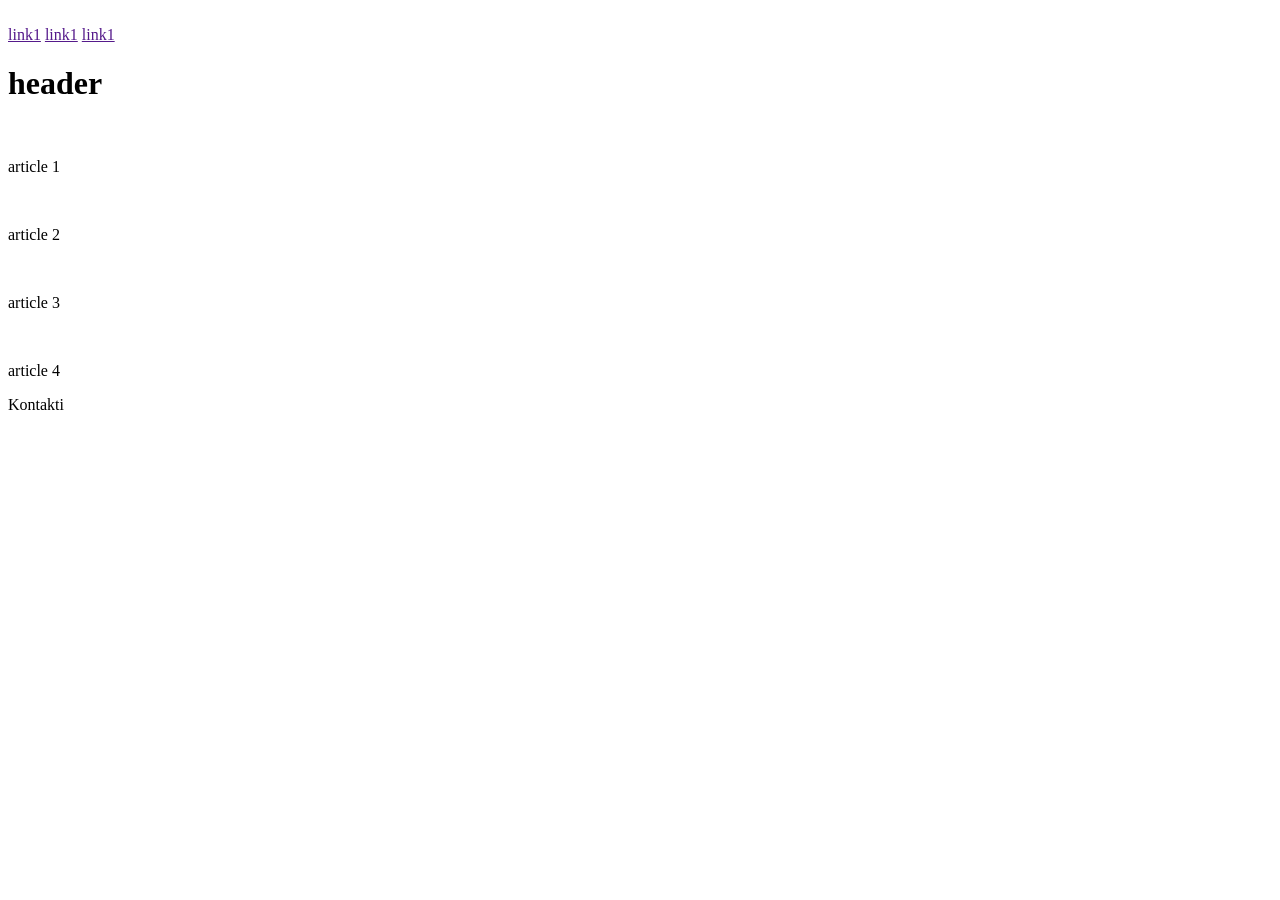
==== index.html @ 45a2771e "sākums" ====
<!DOCTYPE html>
<html lang="lv">

<head>
    <meta charset="UTF-8">
    <meta name="viewport" content="width=device-width, initial-scale=1.0">
    <link rel="stylesheet" href="css/style.css">
    <title>Document</title>
</head>

<body>
    <header>
        <img src="" alt="">
        <nav>
            <a href="">link1</a>
            <a href="">link1</a>
            <a href="">link1</a>

        </nav>
    </header>
    <main>
        <h1>header</h1>
        <article>
            <img src="" alt="">
            <p>article 1</p>
        </article>
        <article>
            <img src="" alt="">
            <p>article 2</p>
        </article>
        <article>
            <img src="" alt="">
            <p>article 3</p>
        </article>
        <article>
            <img src="" alt="">
            <p>article 4</p>
        </article>
    </main>
    <footer>
        <p>Kontakti</p>
    </footer>
</body>

</html>
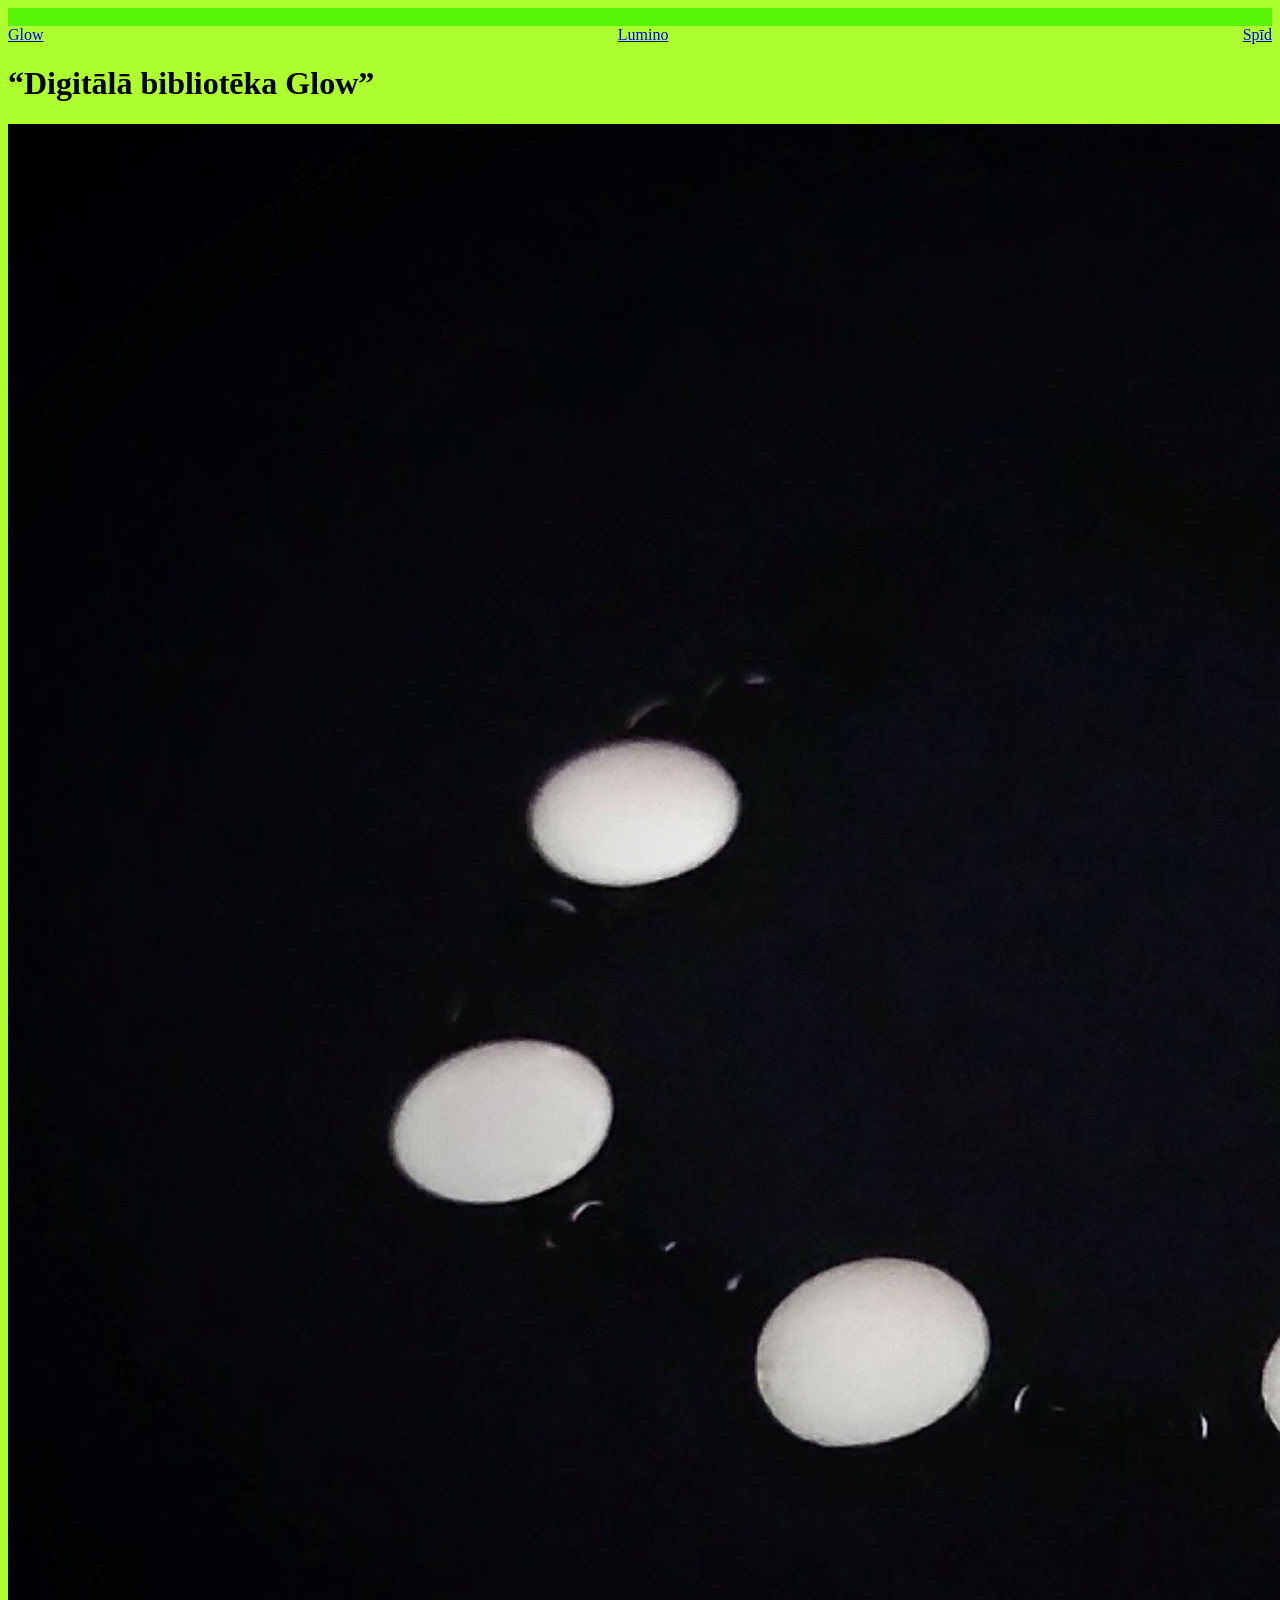
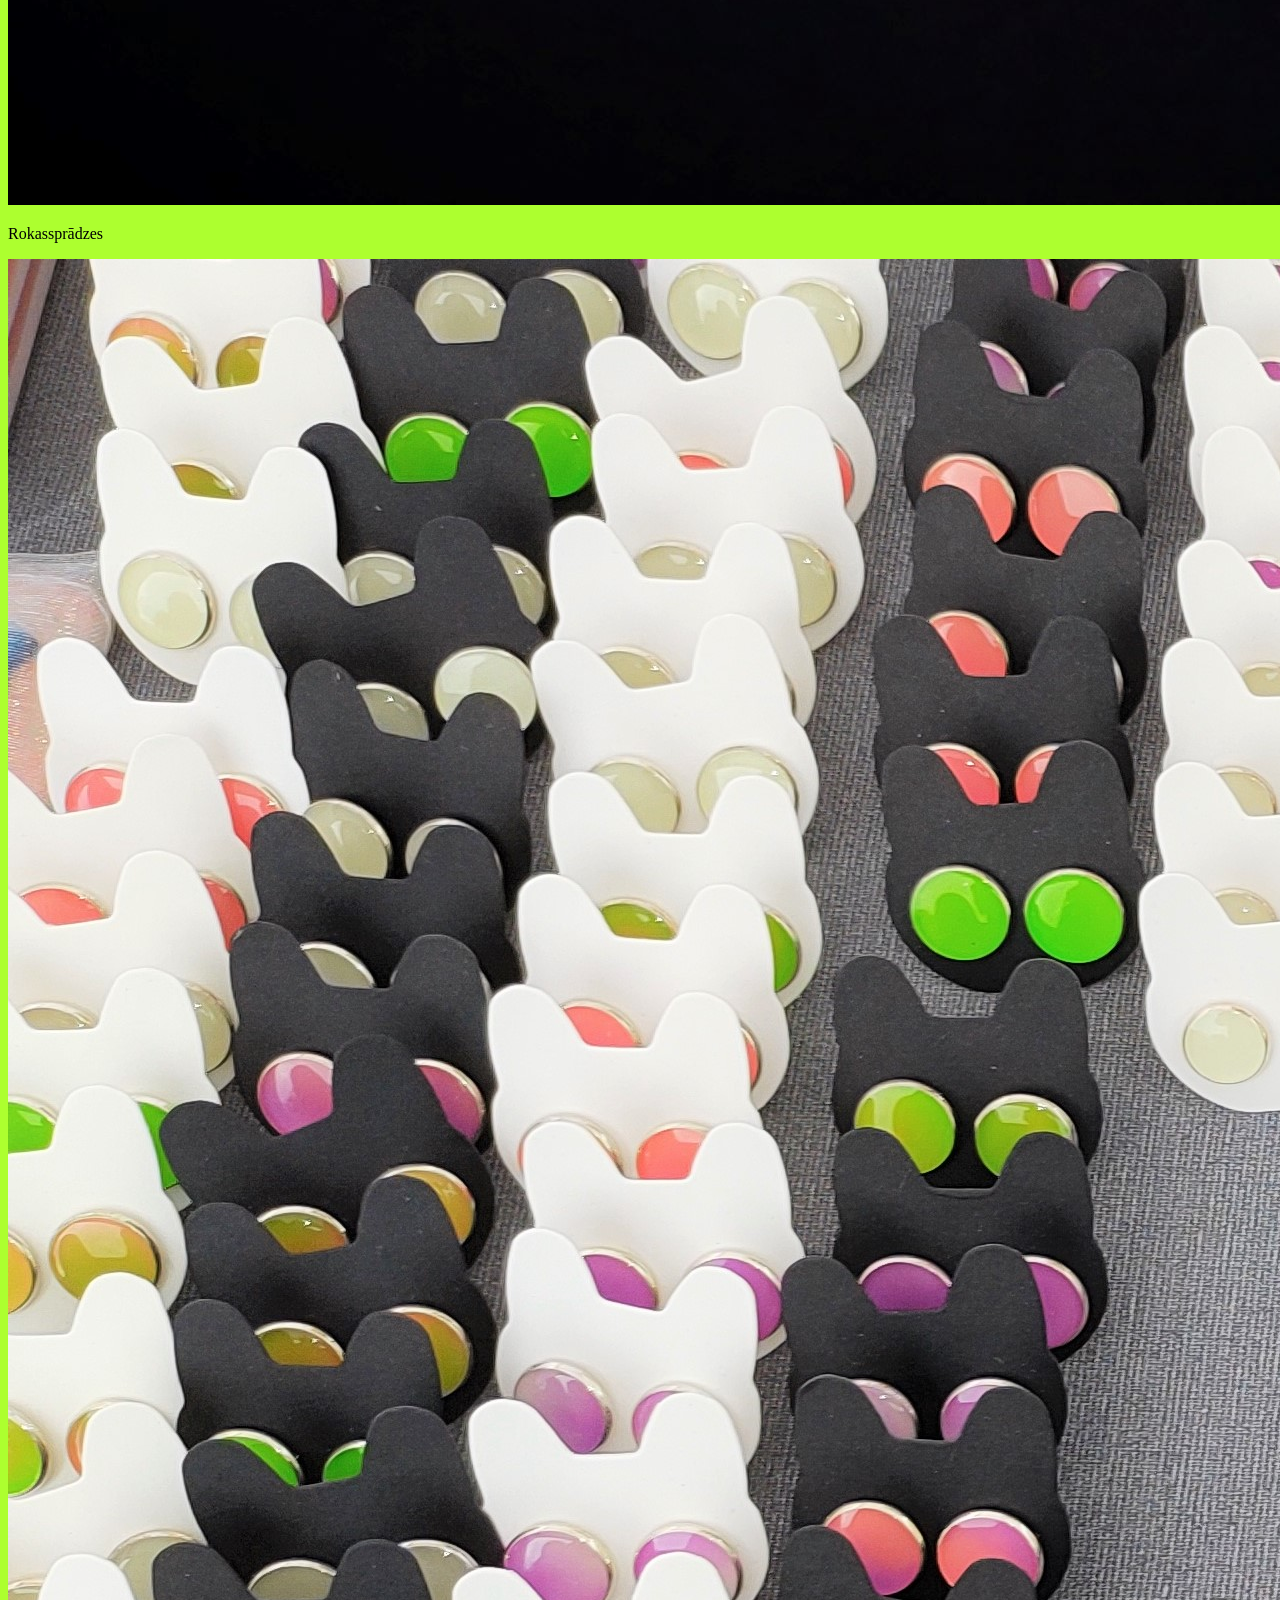
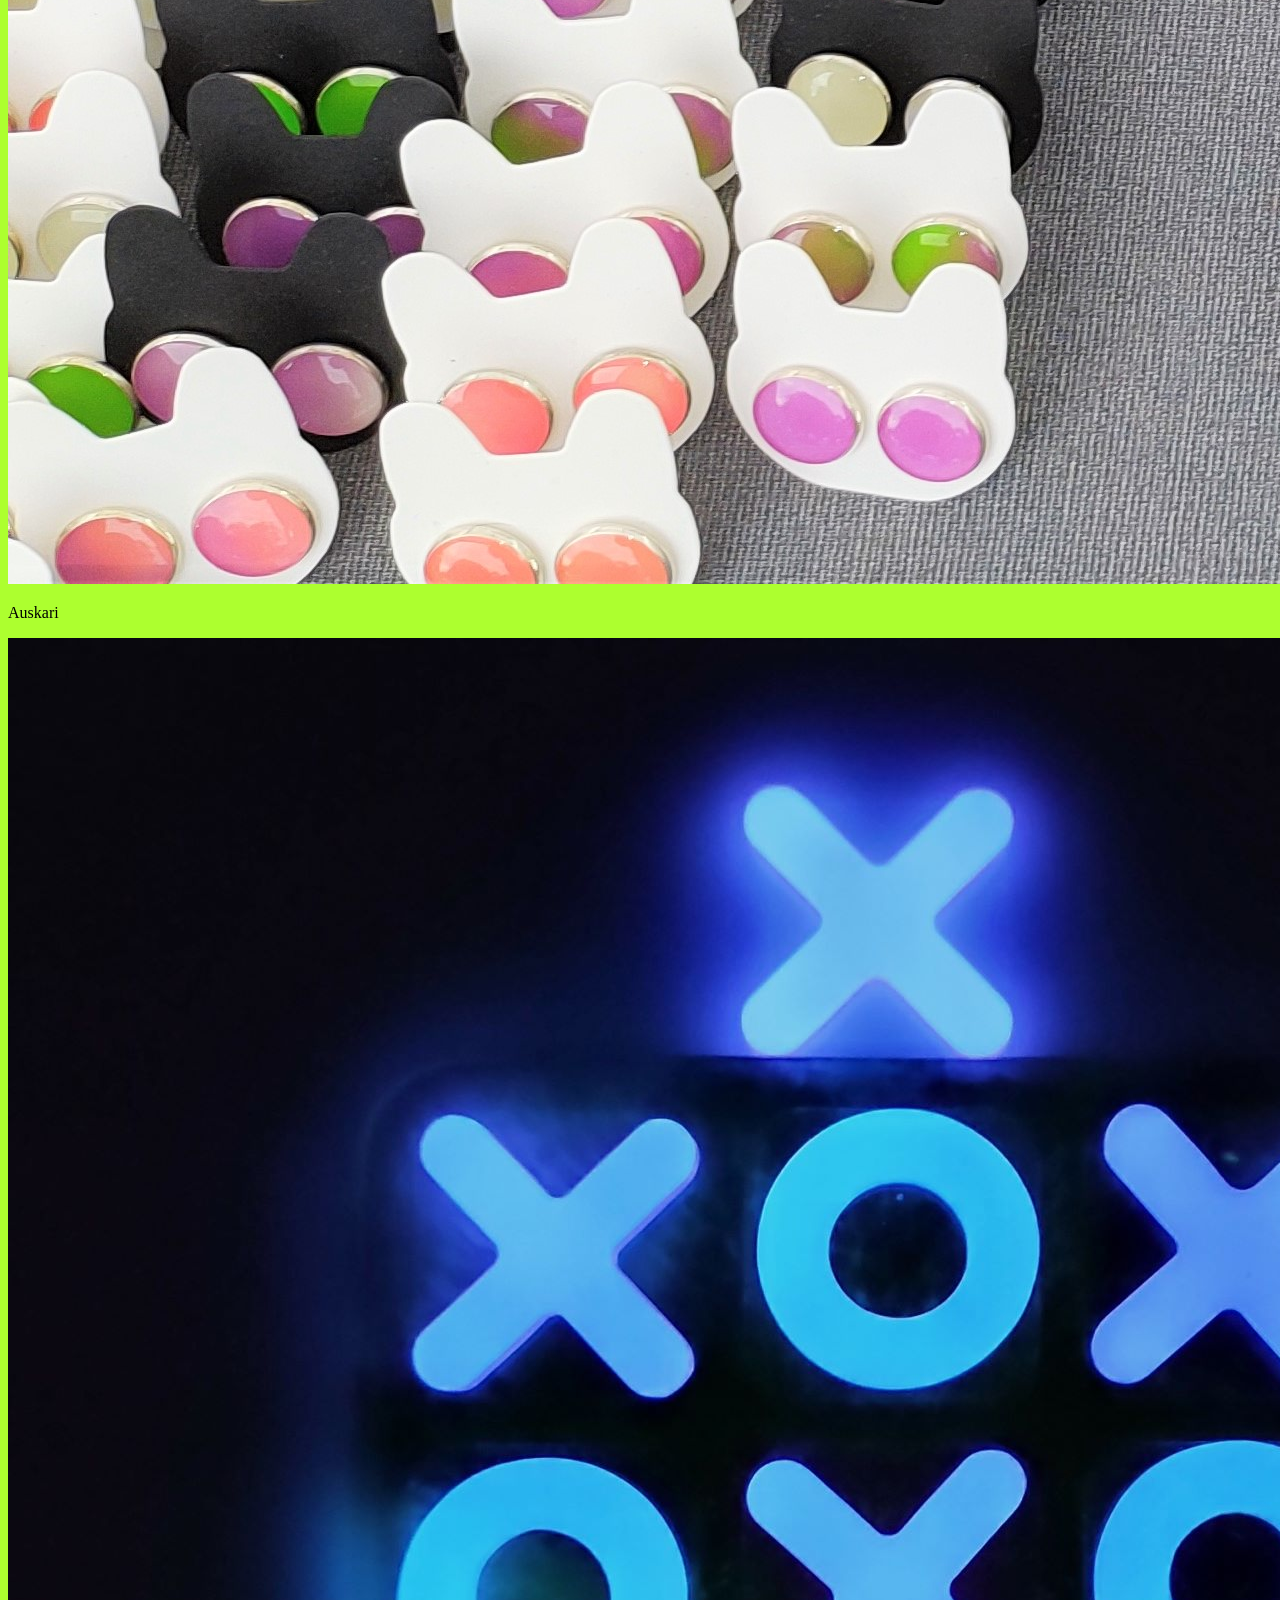
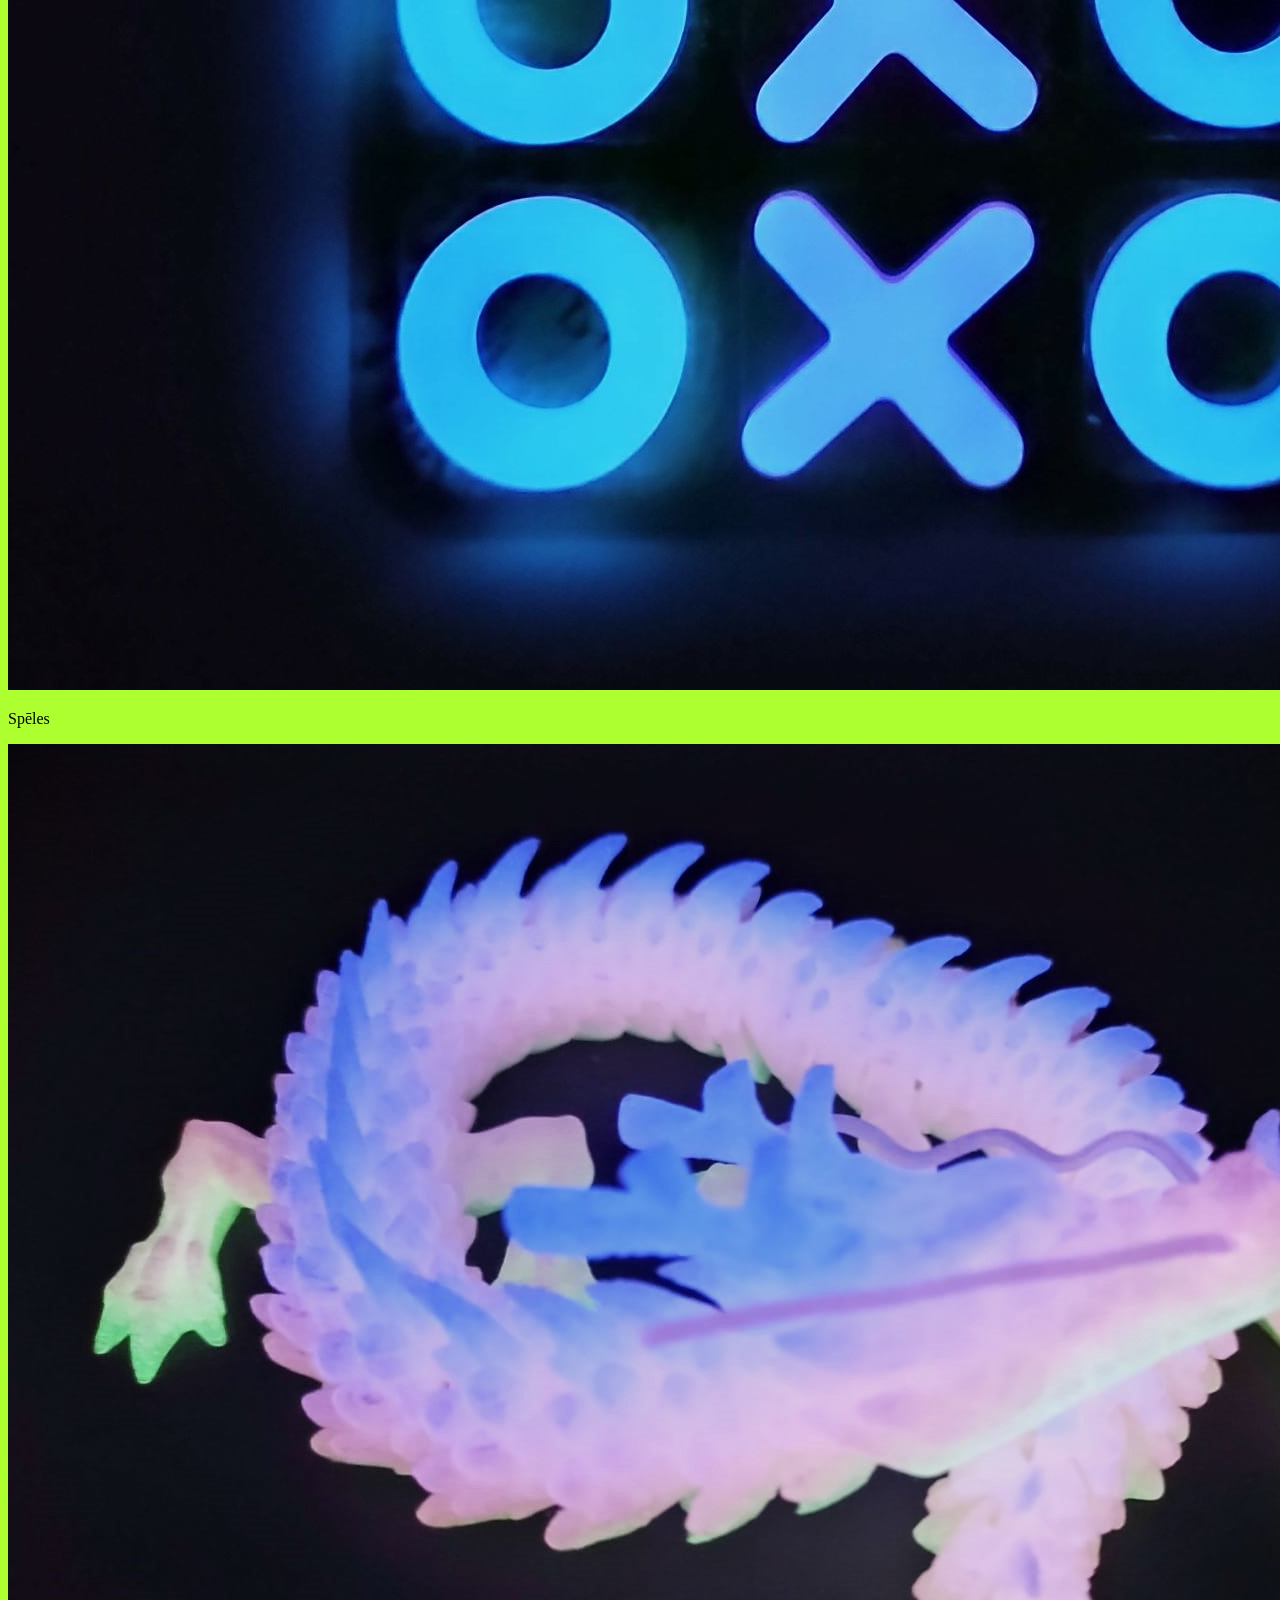
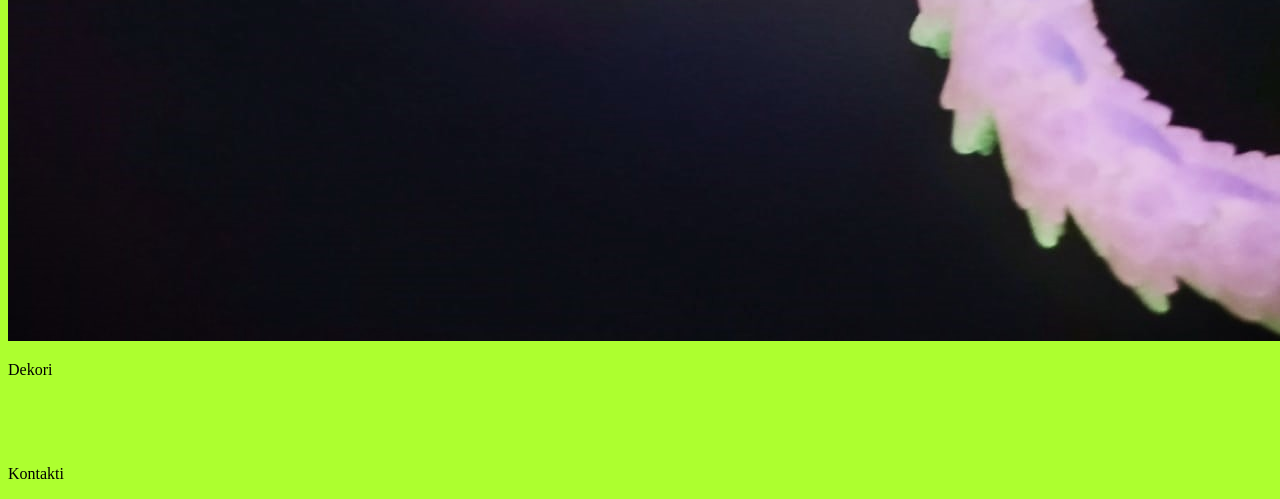
==== commit 38fb6dbe: "Pievienotas saites Glow uc un ārējā saite Kontaktos." ====
--- a/index.html
+++ b/index.html
@@ -5,39 +5,42 @@
     <meta charset="UTF-8">
     <meta name="viewport" content="width=device-width, initial-scale=1.0">
     <link rel="stylesheet" href="css/style.css">
-    <title>Document</title>
+    <title>Bibliotēka</title>
 </head>
 
 <body>
-    <header>
+    <header id="Glow">
         <img src="" alt="">
         <nav>
-            <a href="">link1</a>
-            <a href="">link1</a>
-            <a href="">link1</a>
+            <a href="glow.html">Glow</a>
+            <a href="lumino.html">Lumino</a>
+            <a href="Spid">Spīd</a>
 
         </nav>
     </header>
     <main>
-        <h1>header</h1>
+        <h1>“Digitālā bibliotēka Glow”</h1>
         <article>
-            <img src="" alt="">
-            <p>article 1</p>
+            <img src="images/Rokasspradzes/7elementu_roza_nakts.jpg" alt="">
+            <p>Rokassprādzes</p>
         </article>
         <article>
-            <img src="" alt="">
-            <p>article 2</p>
+            <img src="images/auskari/blogam.jpg" alt="">
+            <p>Auskari</p>
         </article>
         <article>
-            <img src="" alt="">
-            <p>article 3</p>
+            <img src="images/Speles/tumsizala_tumsa.jpg" alt="">
+            <p>Spēles</p>
         </article>
         <article>
-            <img src="" alt="">
-            <p>article 4</p>
+            <img src="images/dekori/3krasu46_tumsa.jpg" alt="">
+            <p>Dekori</p>
         </article>
     </main>
     <footer>
+        <br>
+        <br>
+        <br>
         <p>Kontakti</p>
     </footer>
 </body>
--- a/css/style.css
+++ b/css/style.css
@@ -0,0 +1,18 @@
+* {
+    background-color: greenyellow;
+    box-sizing: border-box;
+
+}
+
+header {
+    position: sticky;
+    top: 0;
+    background-color: #57f408;
+}
+
+nav {
+    display: flex;
+    justify-content: space-between;
+    align-items: center;
+    gap: 17px;
+}
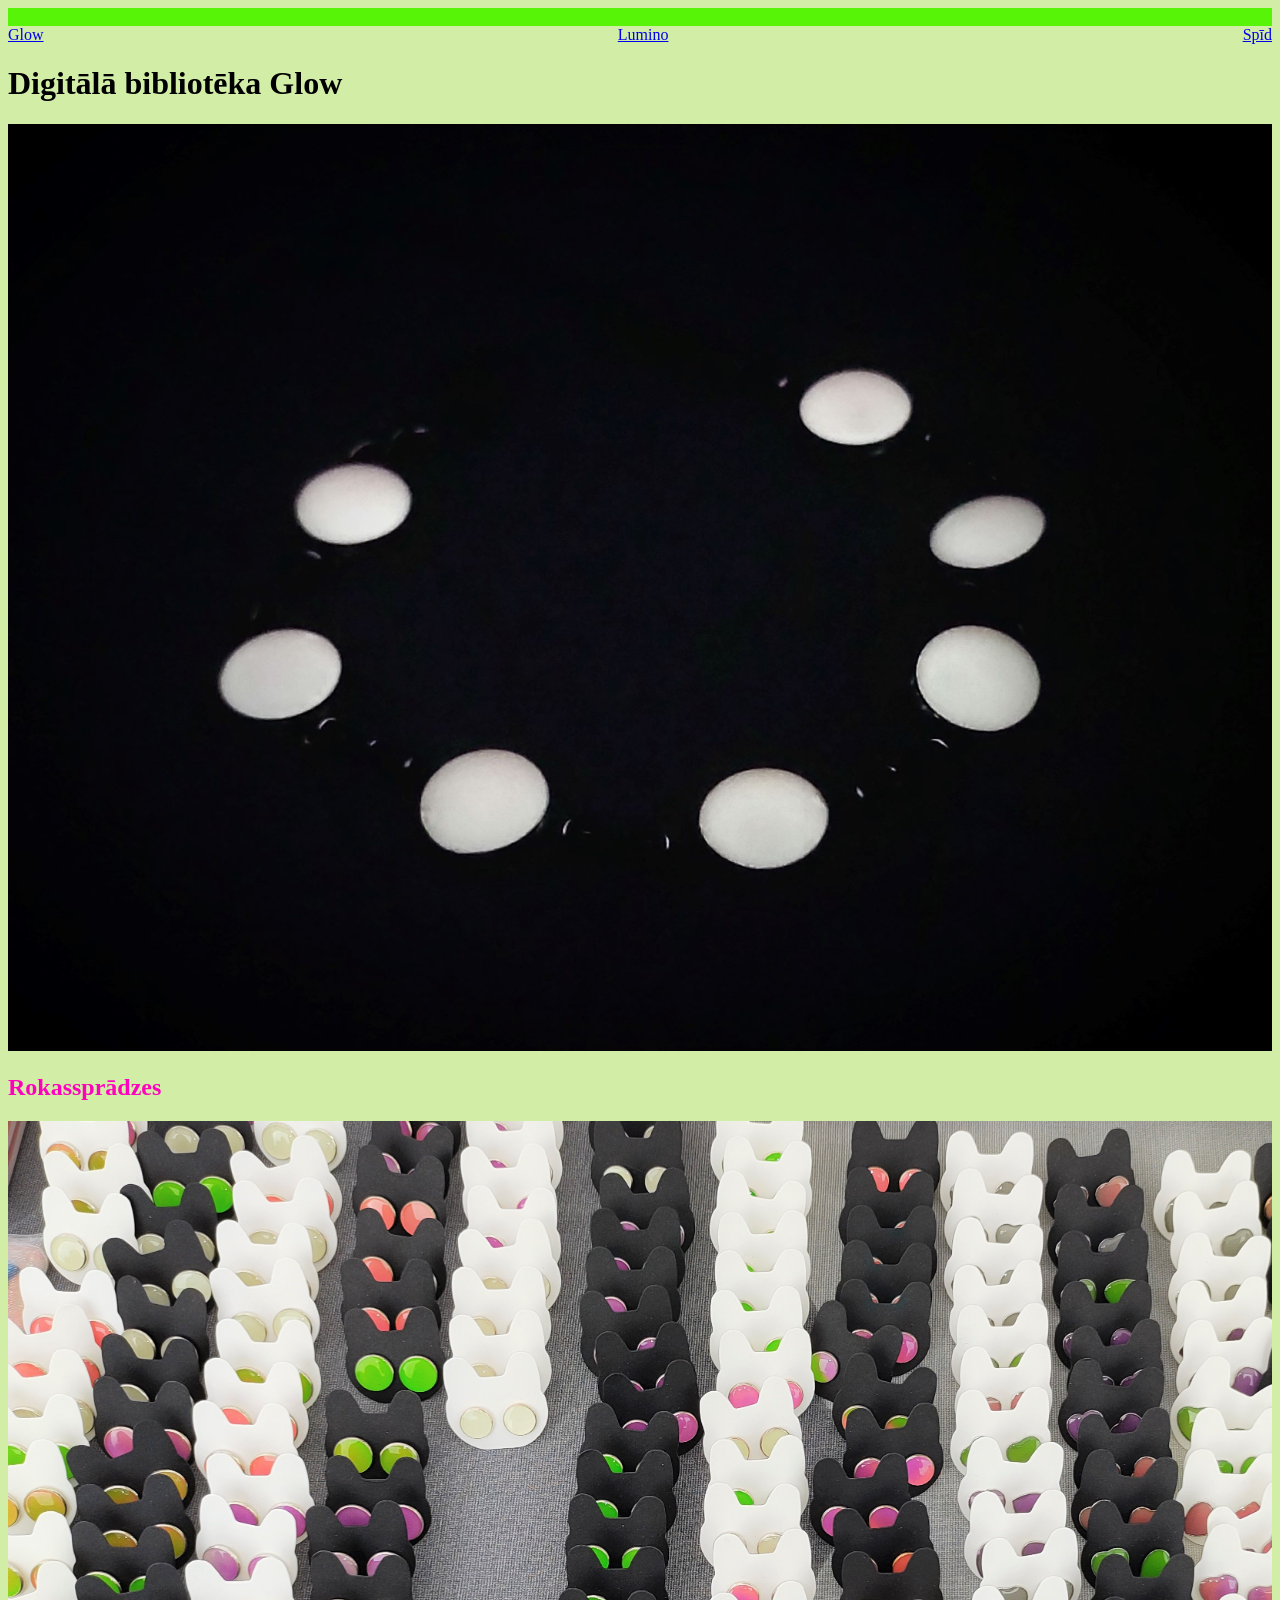
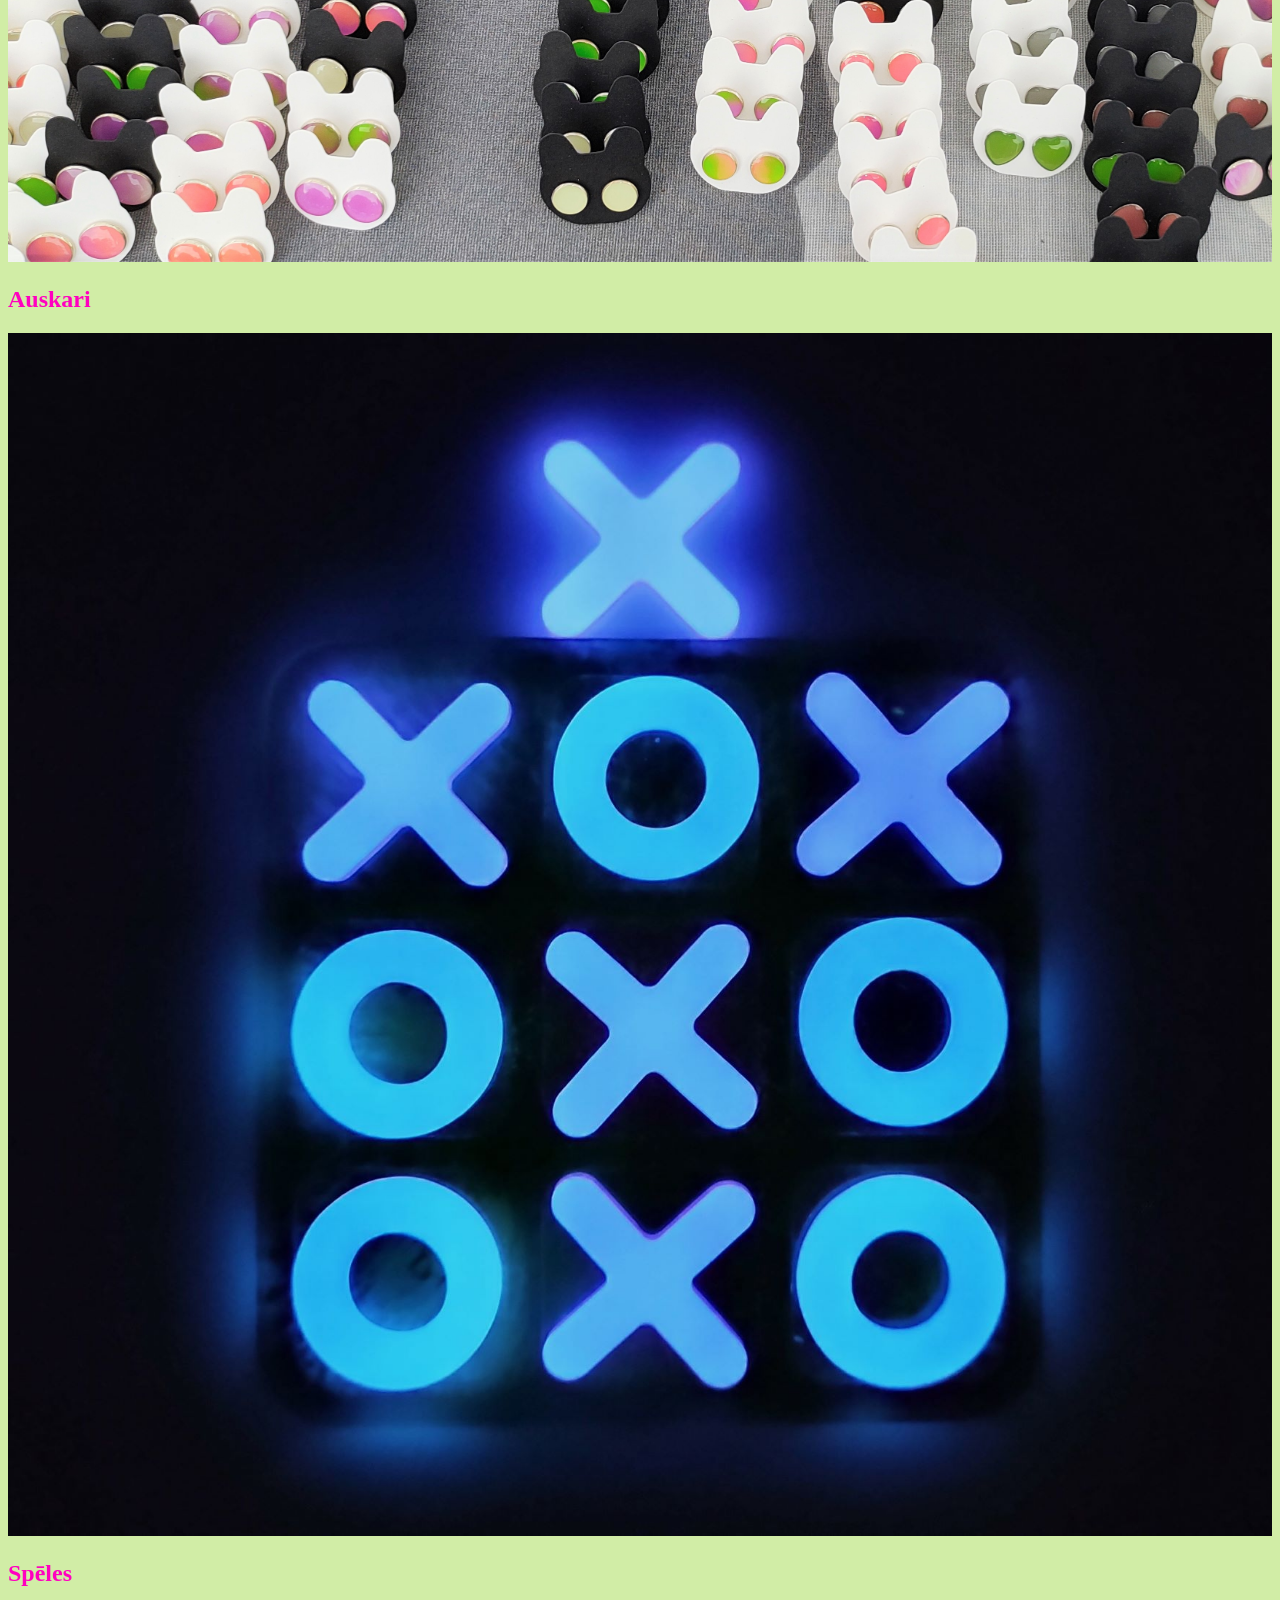
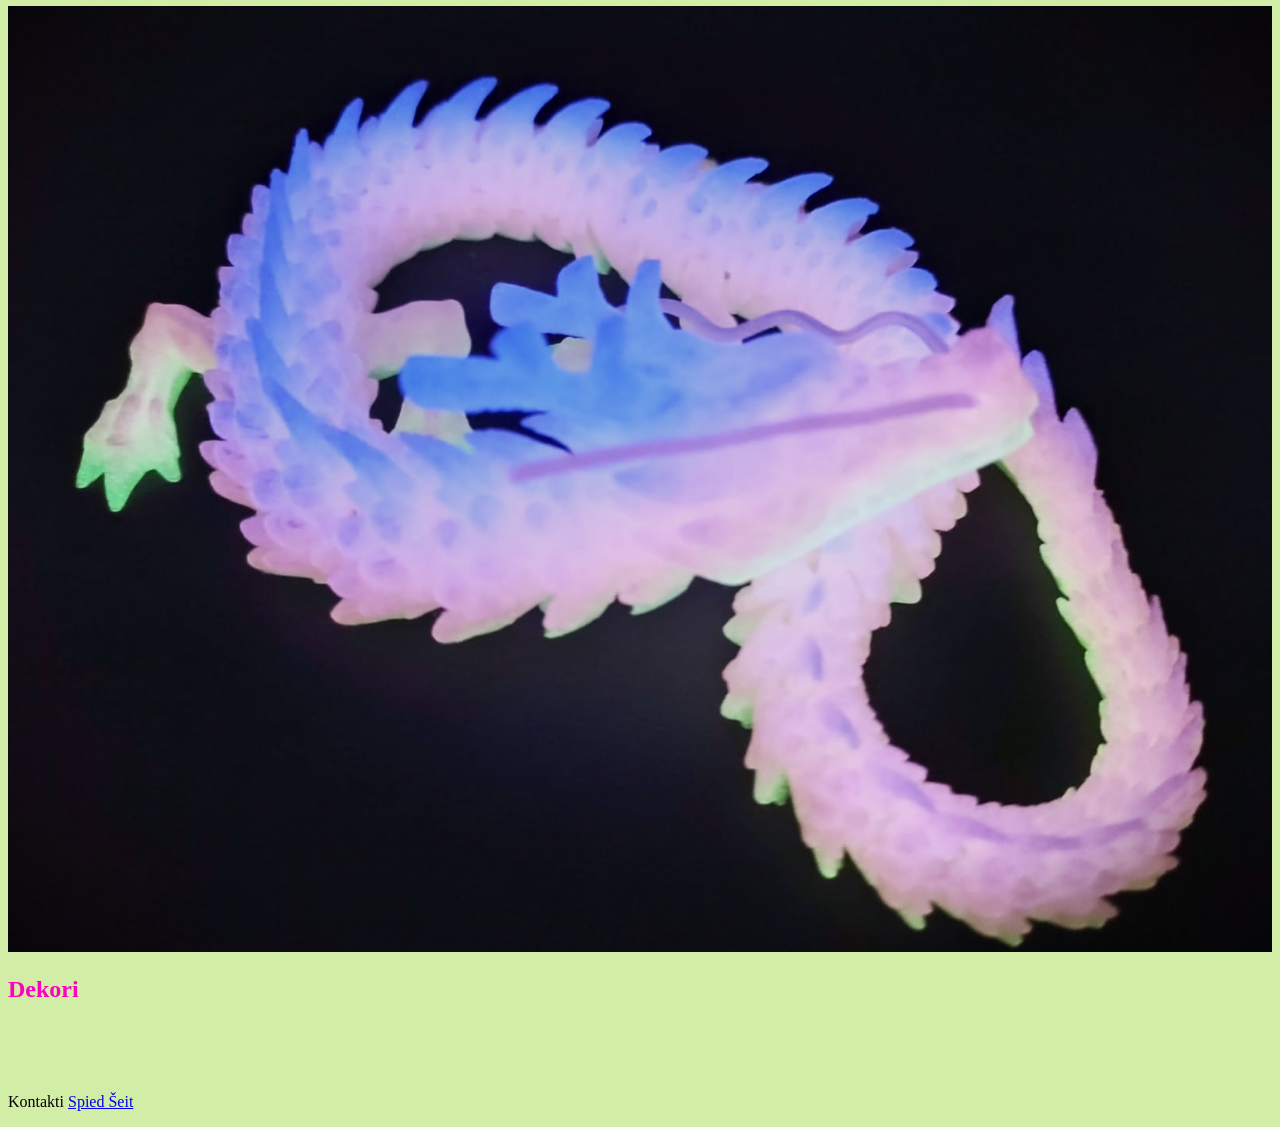
==== commit ecf94b06: "Pievienoti CSS stili" ====
--- a/index.html
+++ b/index.html
@@ -14,34 +14,44 @@
         <nav>
             <a href="glow.html">Glow</a>
             <a href="lumino.html">Lumino</a>
-            <a href="Spid">Spīd</a>
+            <a href="spid.html">Spīd</a>
 
         </nav>
     </header>
     <main>
-        <h1>“Digitālā bibliotēka Glow”</h1>
+        <h1>Digitālā bibliotēka Glow</h1>
         <article>
             <img src="images/Rokasspradzes/7elementu_roza_nakts.jpg" alt="">
-            <p>Rokassprādzes</p>
+            <p>
+            <h2>Rokassprādzes</h2>
+            </p>
         </article>
         <article>
             <img src="images/auskari/blogam.jpg" alt="">
-            <p>Auskari</p>
+            <p>
+            <h2>Auskari</h2>
+            </p>
         </article>
         <article>
             <img src="images/Speles/tumsizala_tumsa.jpg" alt="">
-            <p>Spēles</p>
+            <p>
+            <h2>Spēles</h2>
+            </p>
         </article>
         <article>
             <img src="images/dekori/3krasu46_tumsa.jpg" alt="">
-            <p>Dekori</p>
+            <p>
+            <h2>Dekori</h2>
+            </p>
         </article>
     </main>
     <footer>
         <br>
         <br>
         <br>
-        <p>Kontakti</p>
+        <p>Kontakti
+            <a href="kontakti.html">Spied Šeit</a>
+        </p>
     </footer>
 </body>
 
--- a/css/style.css
+++ b/css/style.css
@@ -1,5 +1,5 @@
 * {
-    background-color: greenyellow;
+    background-color: rgb(209, 237, 166);
     box-sizing: border-box;
 
 }
@@ -15,4 +15,13 @@
     justify-content: space-between;
     align-items: center;
     gap: 17px;
+}
+
+img {
+    max-width: 100%;
+    height: auto;
+}
+
+h2 {
+    color: rgb(255, 0, 191);
 }
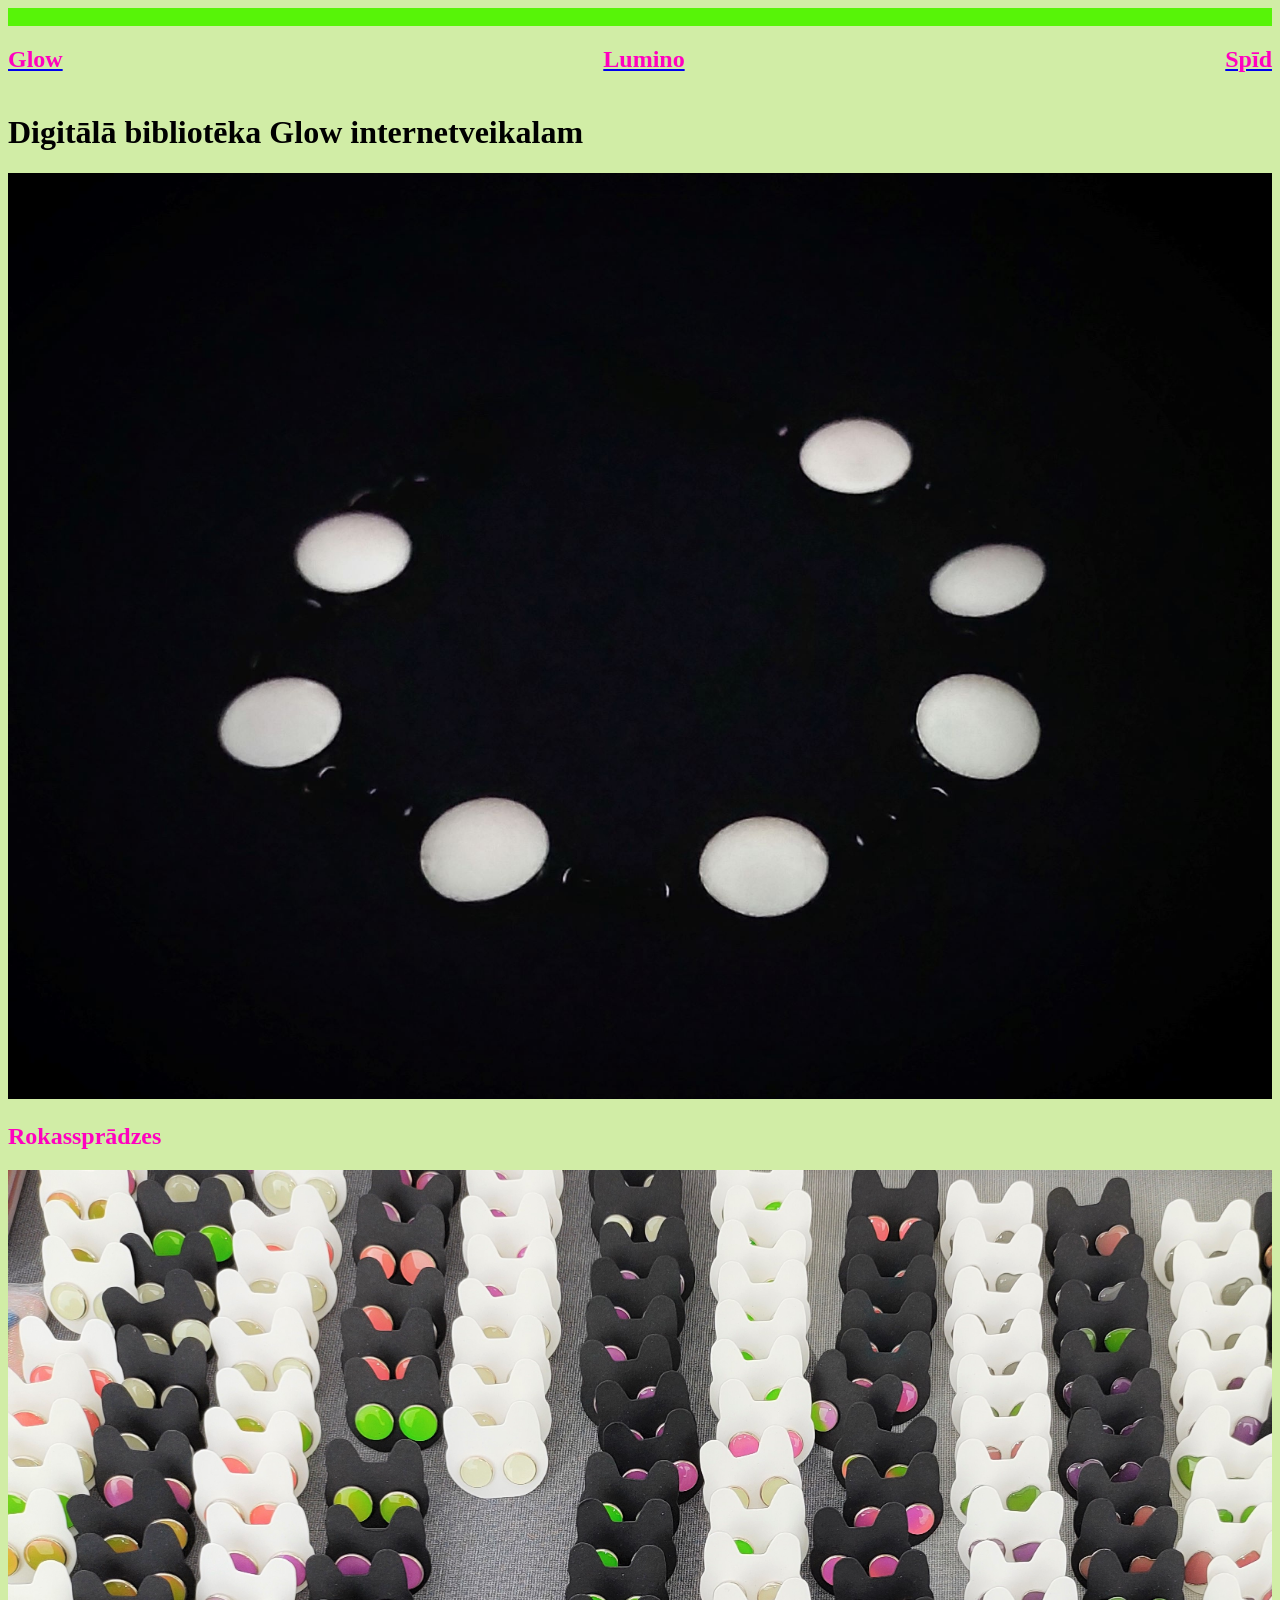
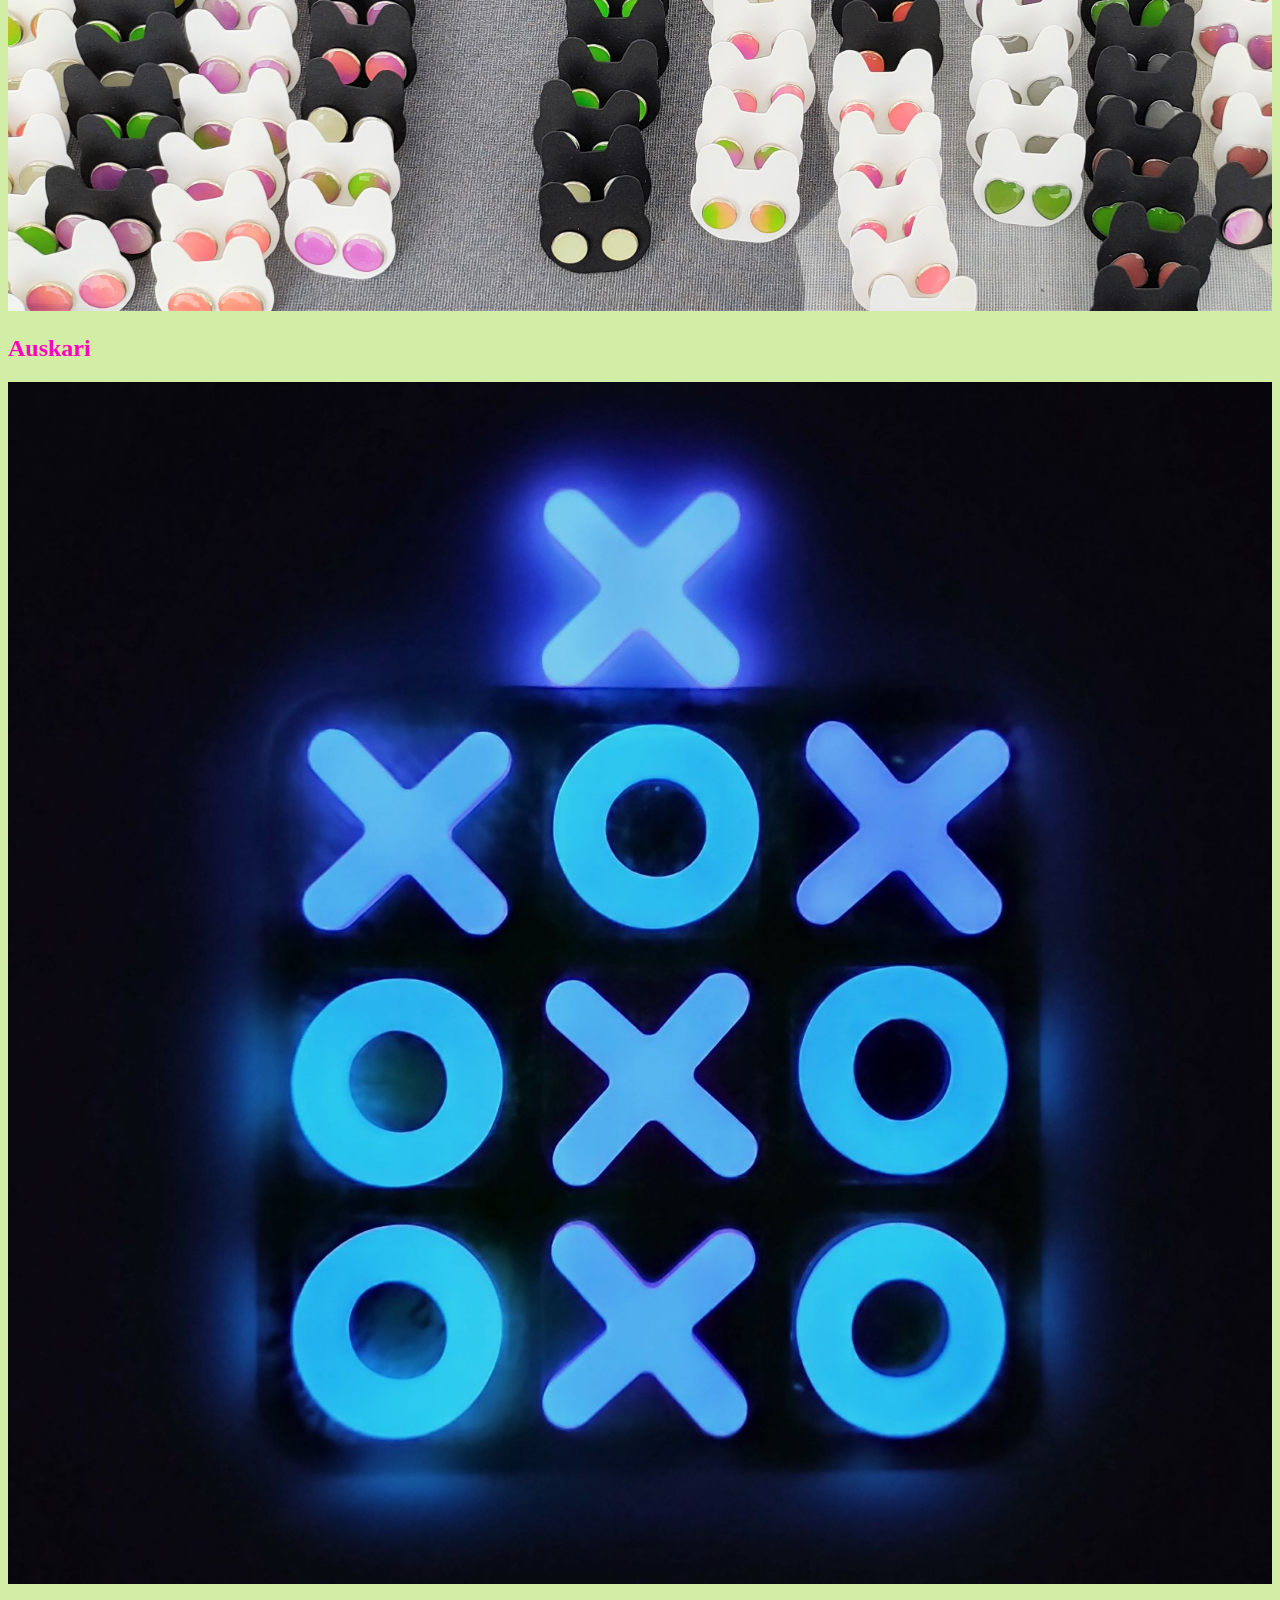
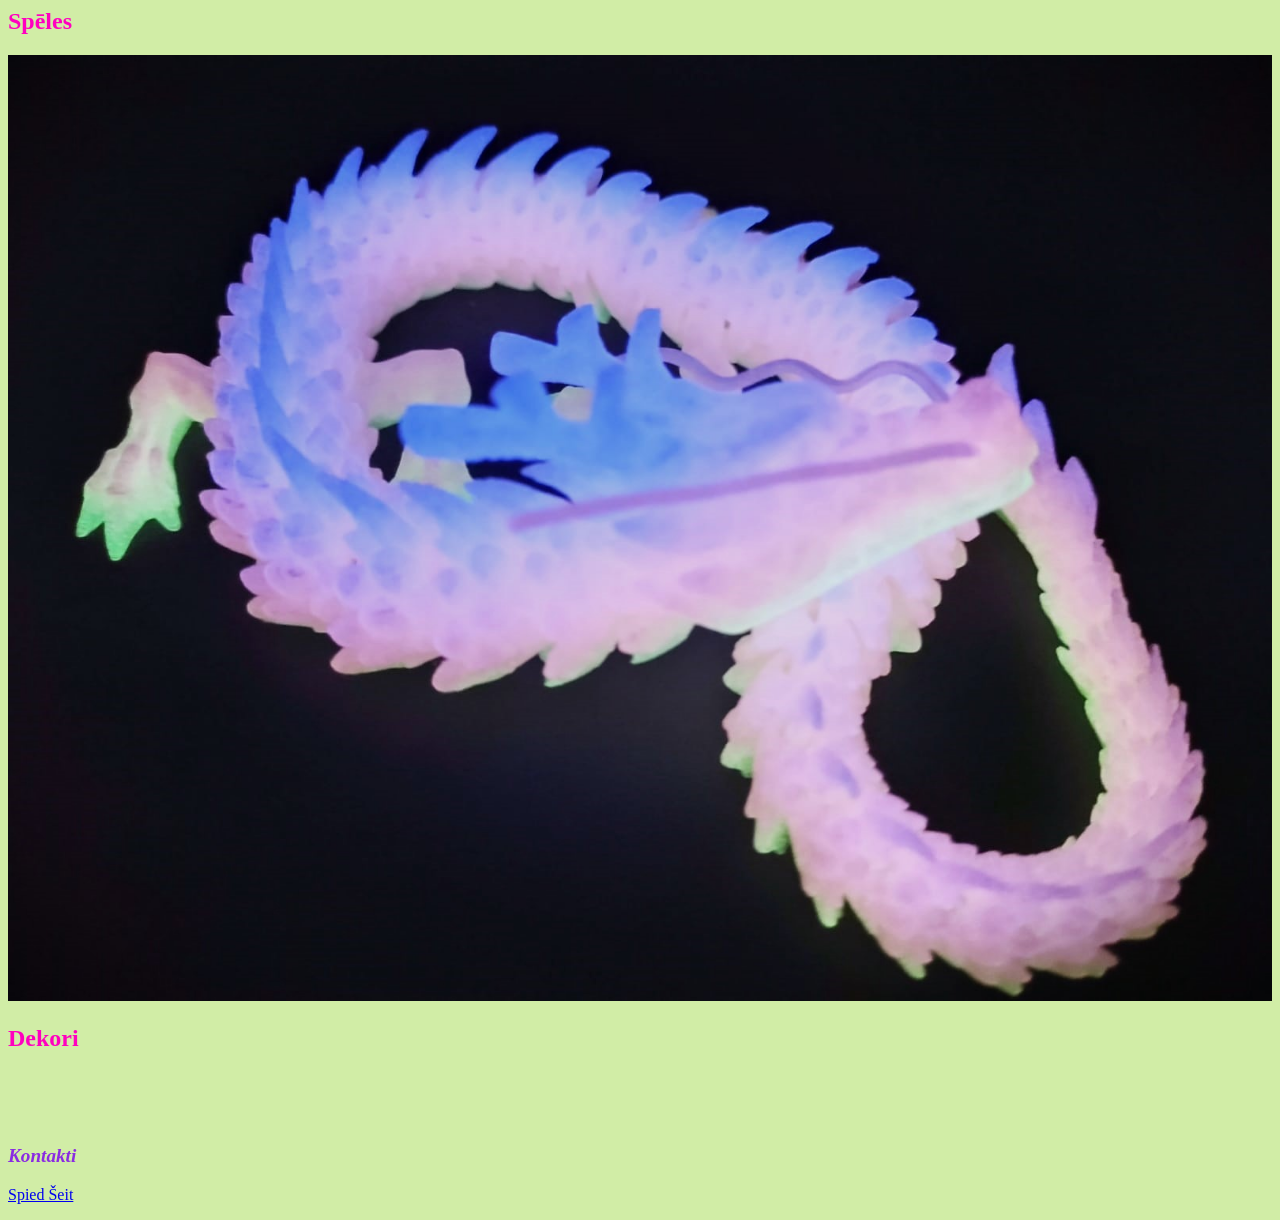
==== commit 4bf6ddeb: "Vēl papildināts css fails" ====
--- a/index.html
+++ b/index.html
@@ -12,14 +12,20 @@
     <header id="Glow">
         <img src="" alt="">
         <nav>
-            <a href="glow.html">Glow</a>
-            <a href="lumino.html">Lumino</a>
-            <a href="spid.html">Spīd</a>
+            <a href="glow.html">
+                <h2>Glow</h2>
+            </a>
+            <a href="lumino.html">
+                <h2>Lumino</h2>
+            </a>
+            <a href="spid.html">
+                <h2>Spīd</h2>
+            </a>
 
         </nav>
     </header>
     <main>
-        <h1>Digitālā bibliotēka Glow</h1>
+        <h1>Digitālā bibliotēka Glow internetveikalam</h1>
         <article>
             <img src="images/Rokasspradzes/7elementu_roza_nakts.jpg" alt="">
             <p>
@@ -49,8 +55,9 @@
         <br>
         <br>
         <br>
-        <p>Kontakti
-            <a href="kontakti.html">Spied Šeit</a>
+        <p>
+        <h3>Kontakti</h3>
+        <a href="kontakti.html">Spied Šeit</a>
         </p>
     </footer>
 </body>
--- a/css/style.css
+++ b/css/style.css
@@ -24,4 +24,10 @@
 
 h2 {
     color: rgb(255, 0, 191);
+}
+
+h3 {
+    font-style: italic;
+    color: blueviolet;
+    font-size: larger;
 }
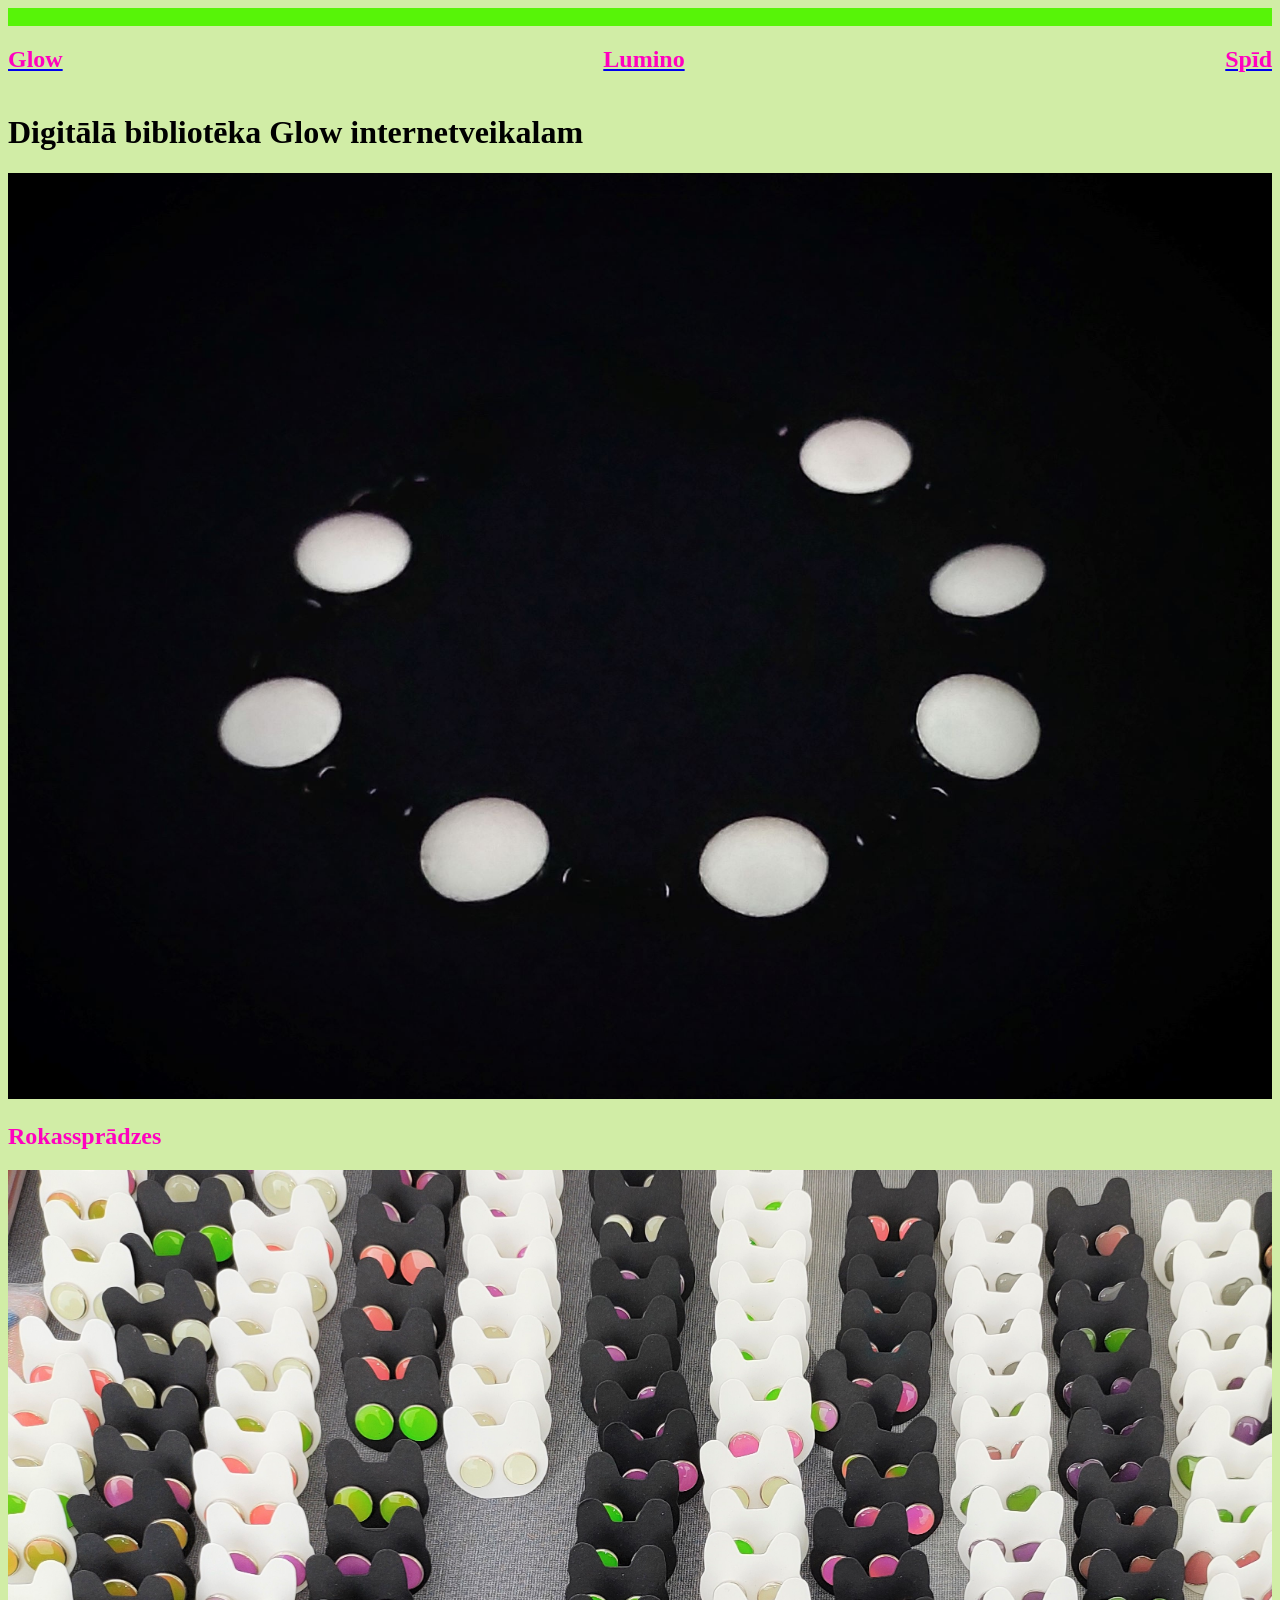
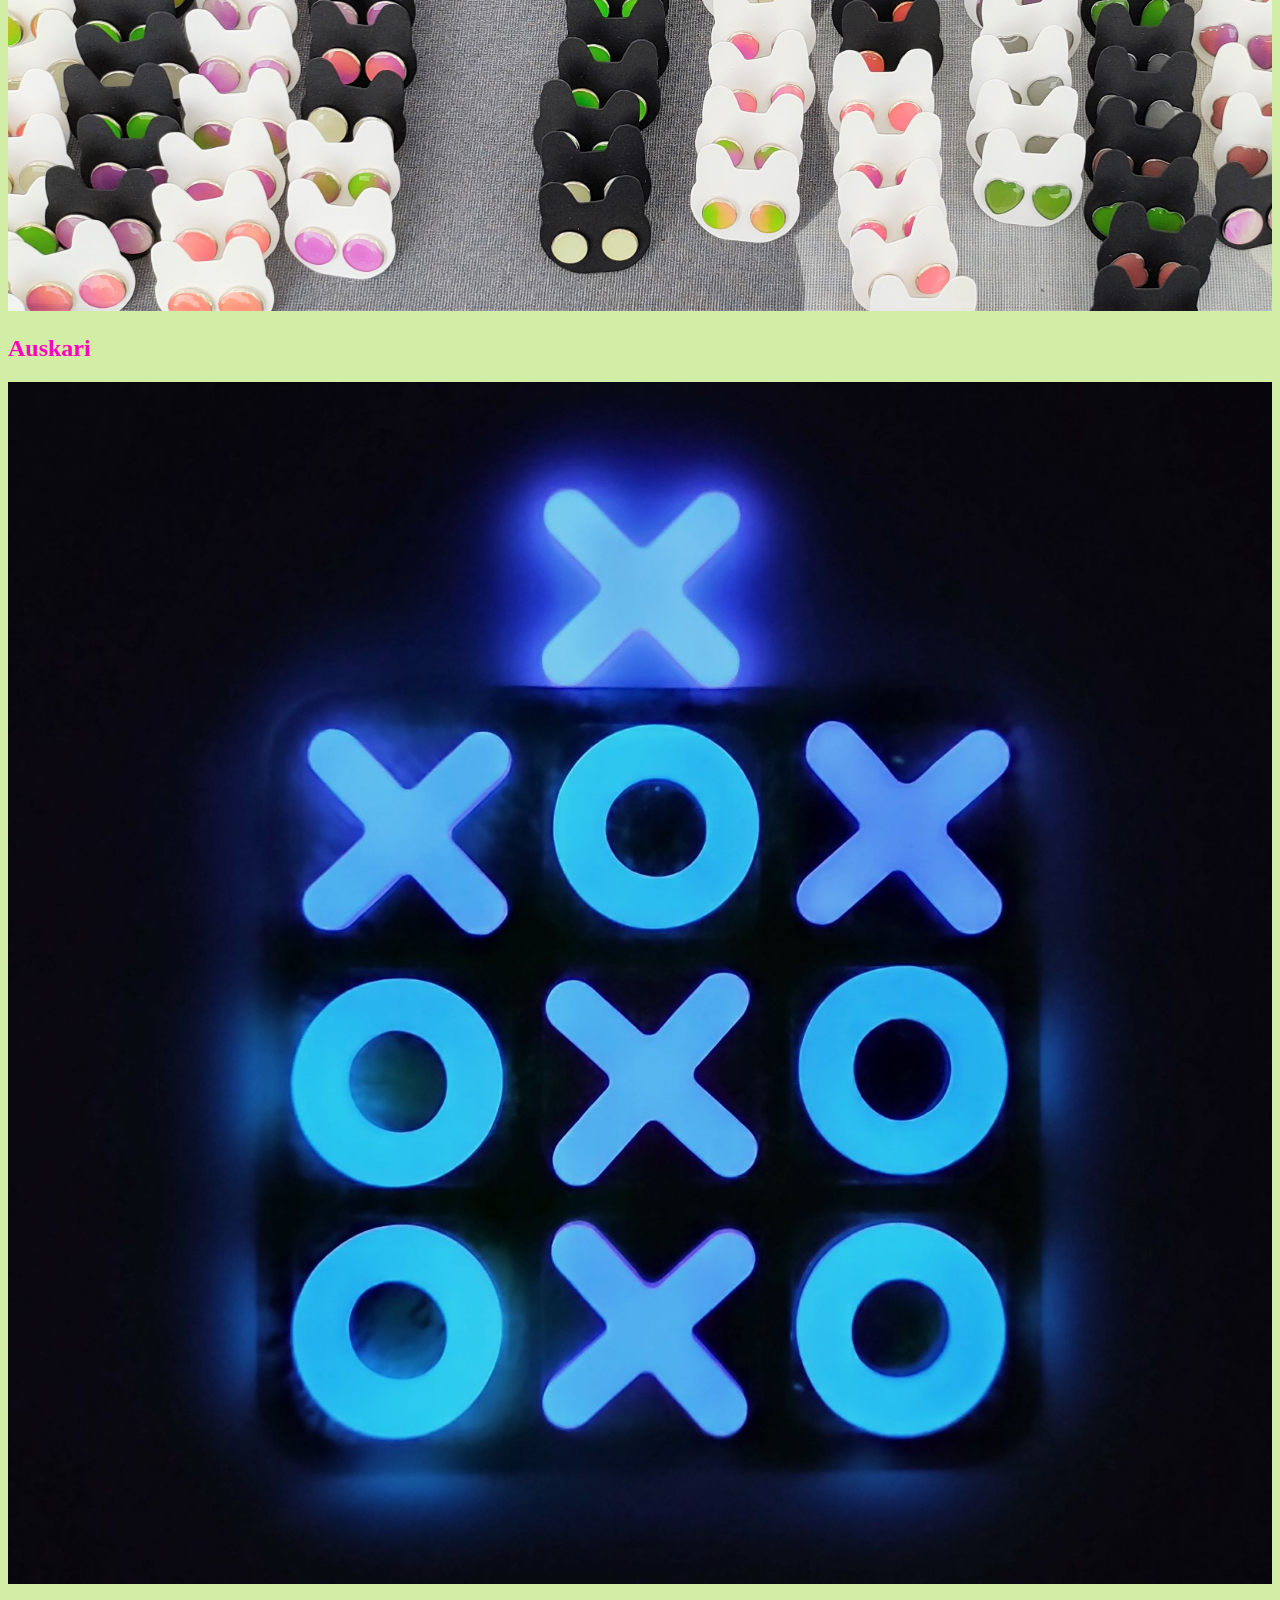
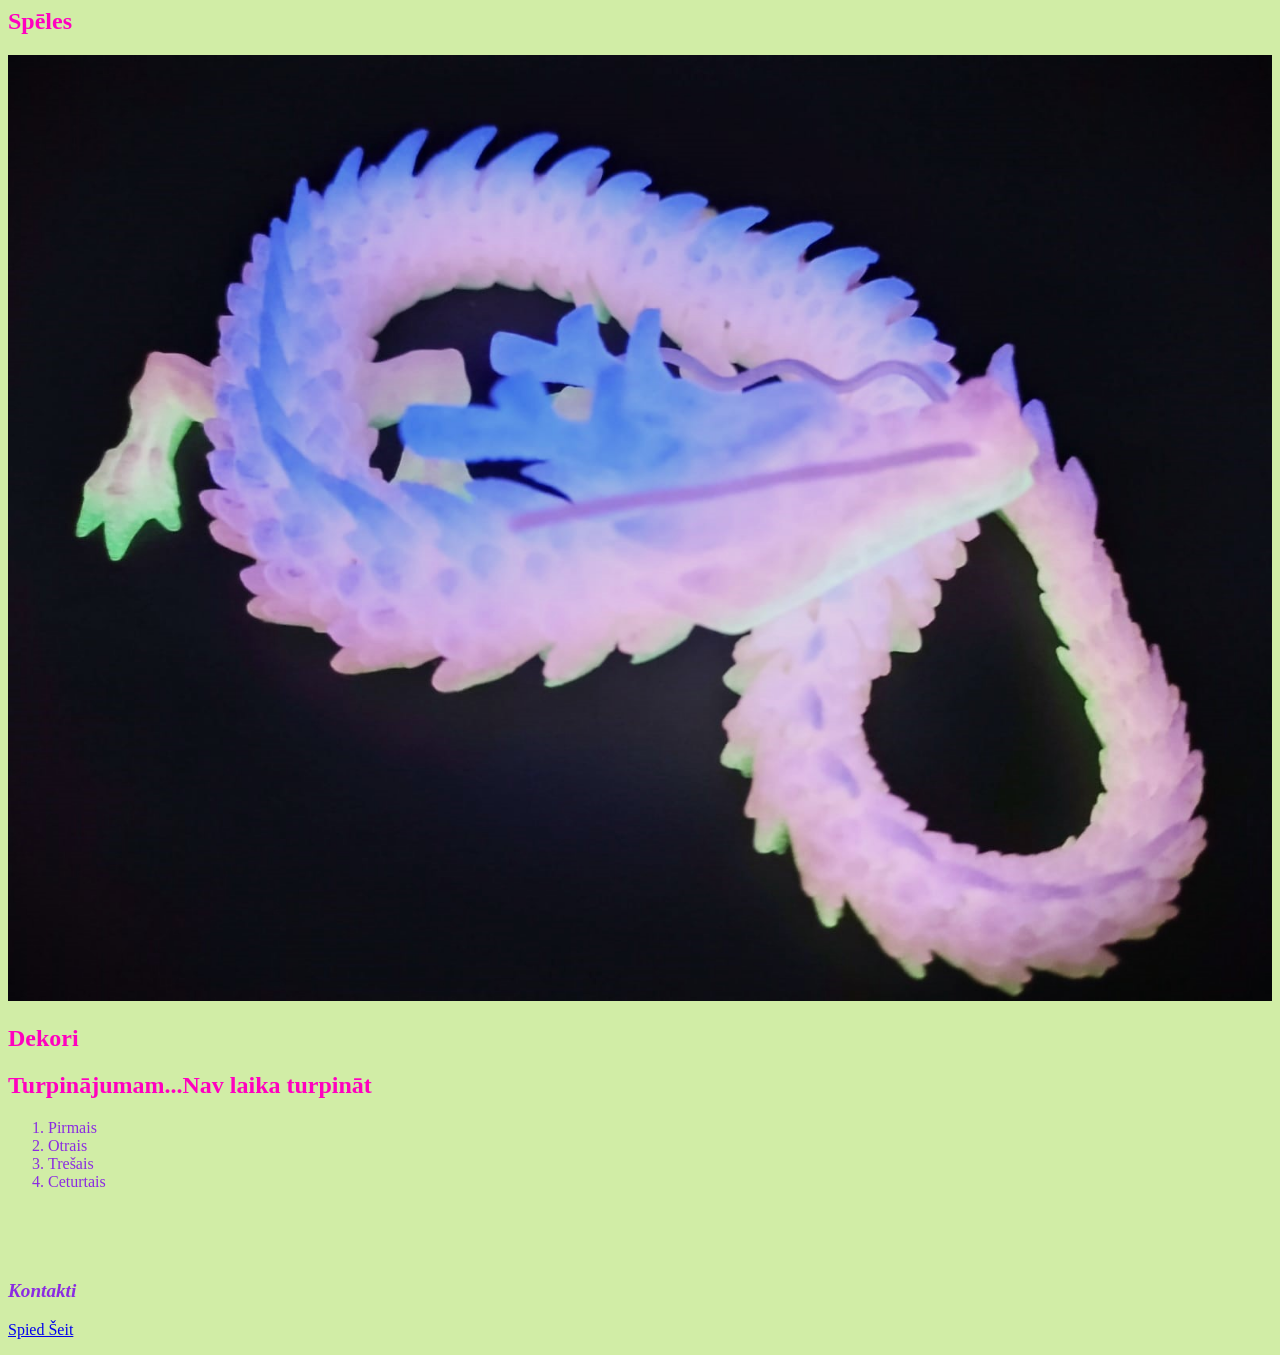
==== commit 97ef493b: "Nav laika turpināt..." ====
--- a/index.html
+++ b/index.html
@@ -50,6 +50,15 @@
             <h2>Dekori</h2>
             </p>
         </article>
+        <article>
+            <h2>Turpinājumam...Nav laika turpināt </h2>
+            <ol style="color: blueviolet;">
+                <li>Pirmais</li>
+                <li>Otrais</li>
+                <li>Trešais</li>
+                <li>Ceturtais</li>
+            </ol>
+        </article>
     </main>
     <footer>
         <br>
--- a/css/style.css
+++ b/css/style.css
@@ -30,4 +30,10 @@
     font-style: italic;
     color: blueviolet;
     font-size: larger;
+}
+
+@media (max-width:600px) {
+    .layout {
+        display: flex
+    }
 }
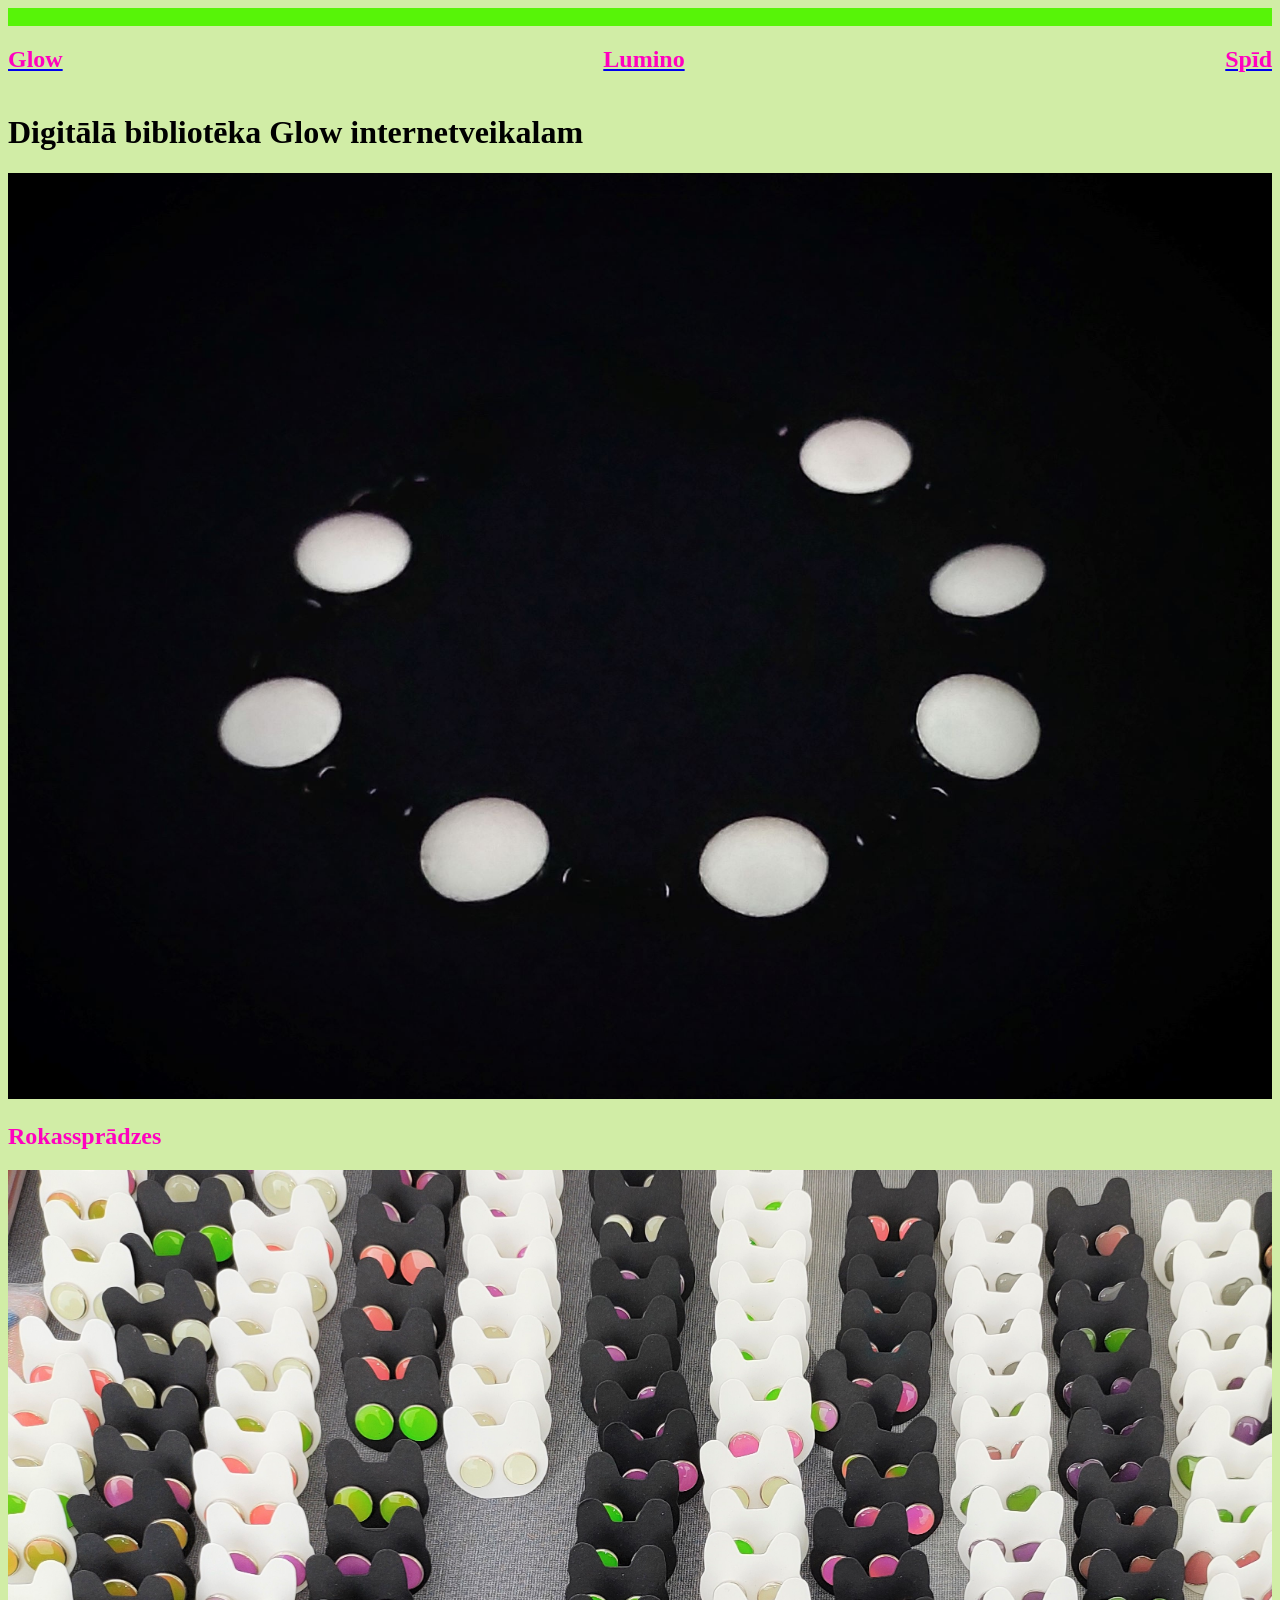
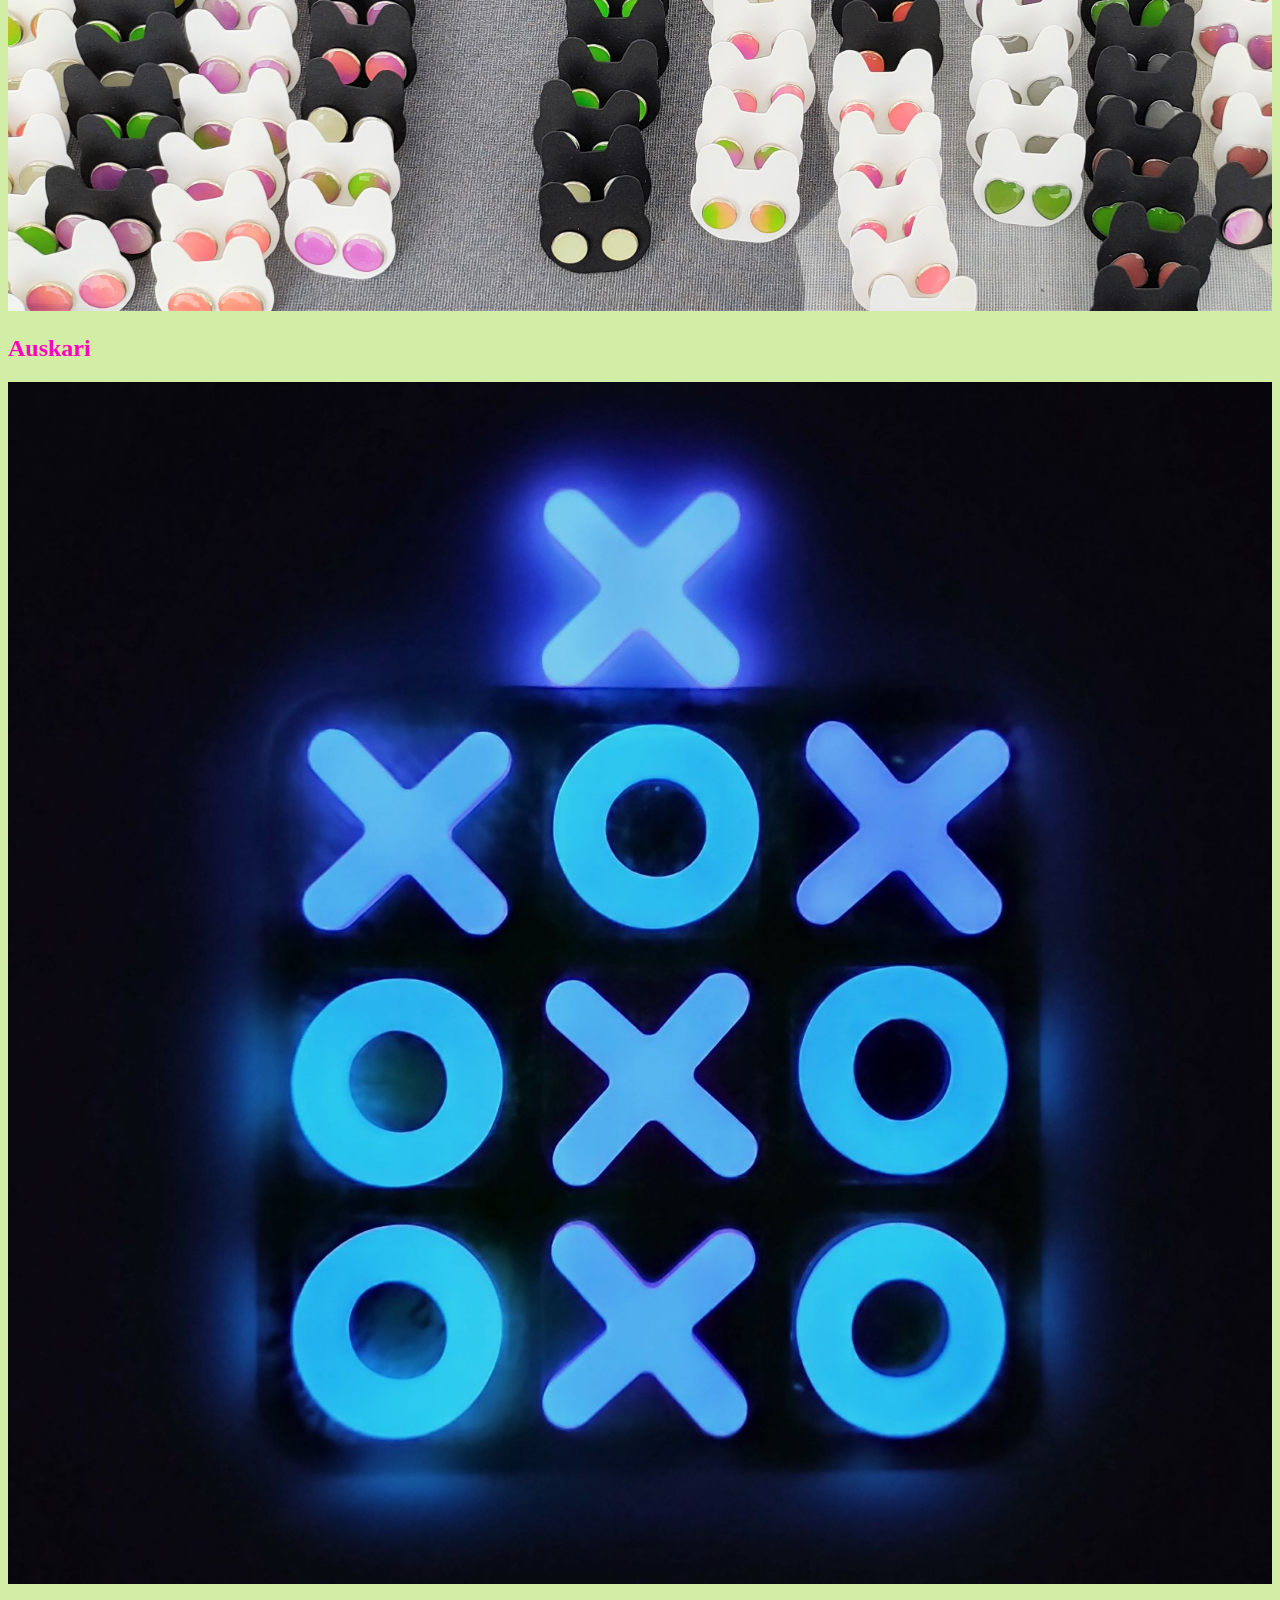
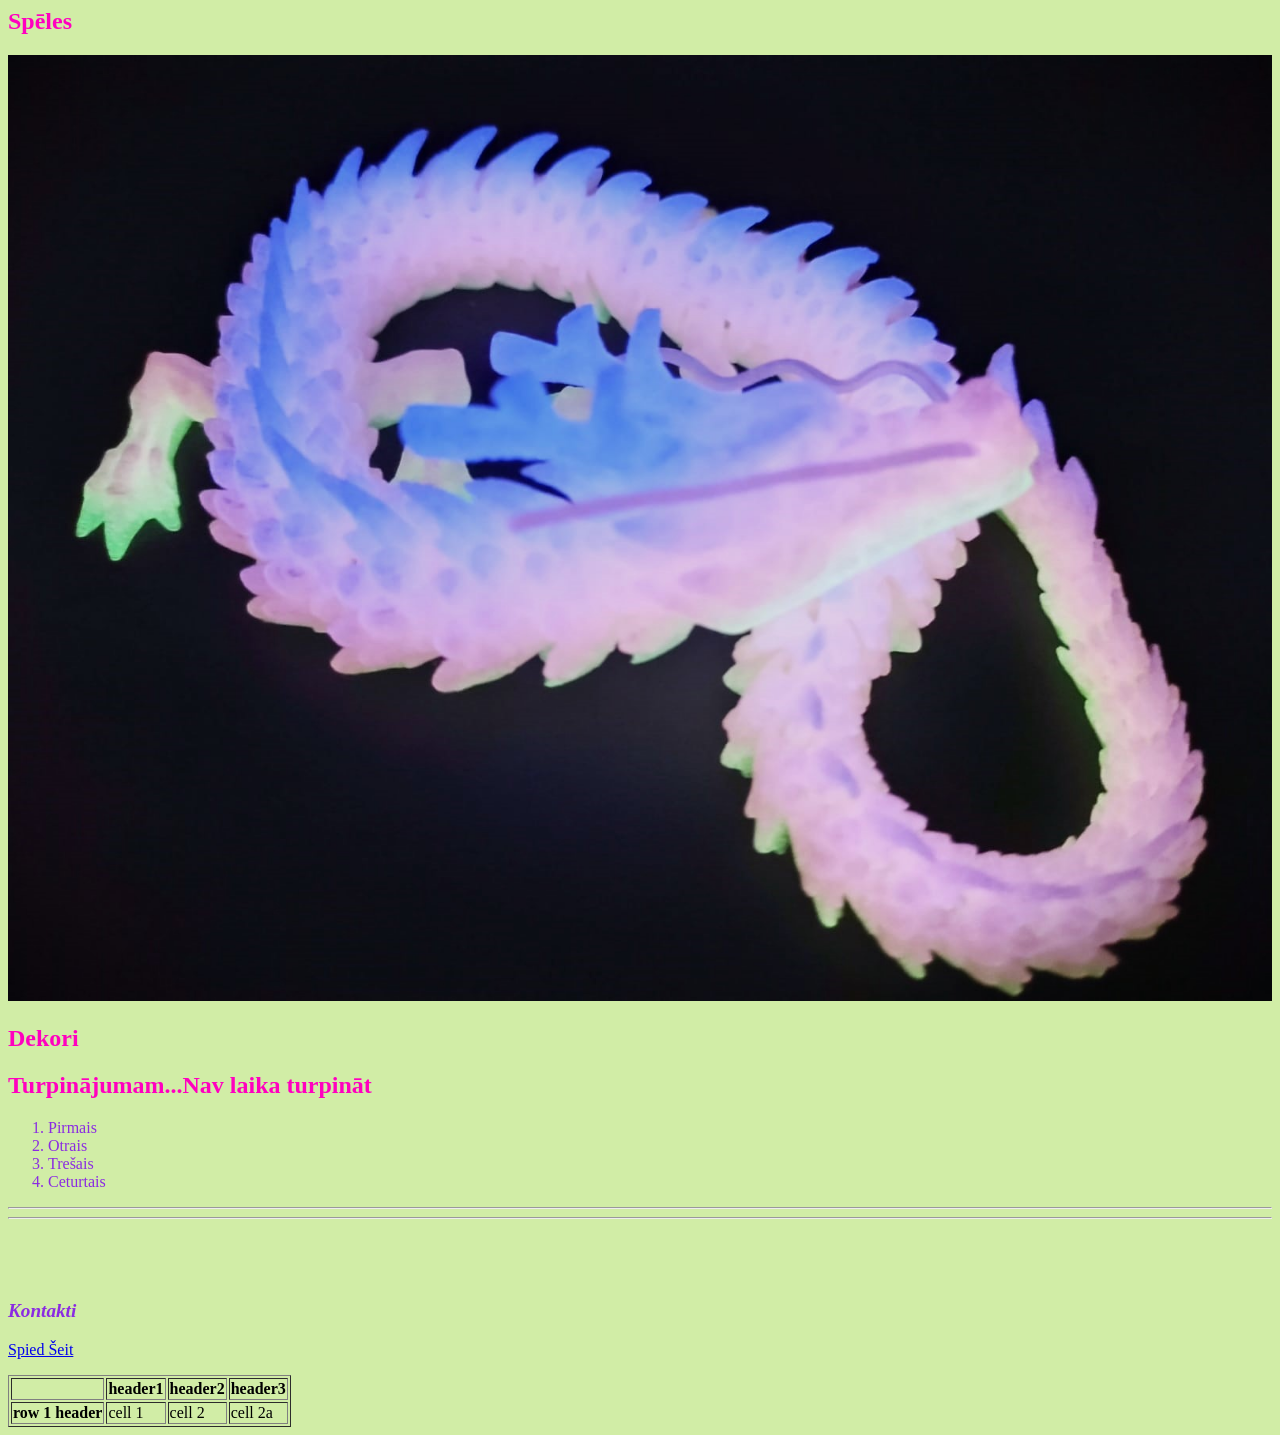
==== commit c20160bb: "Mēģināju ielikt tabulu, bet tālāk vēl jaformatē...." ====
--- a/index.html
+++ b/index.html
@@ -58,8 +58,23 @@
                 <li>Trešais</li>
                 <li>Ceturtais</li>
             </ol>
+            <table border="1">
+                <th></th>
+                <th>header1</th>
+                <th>header2</th>
+                <th>header3</th>
+                <tr>
+                    <th scope="row">row 1 header</th>
+                    <td>cell 1</td>
+                    <td>cell 2</td>
+                    <td>cell 2a</td>
+
+                </tr>
         </article>
+
     </main>
+    <hr>
+    <hr>
     <footer>
         <br>
         <br>
